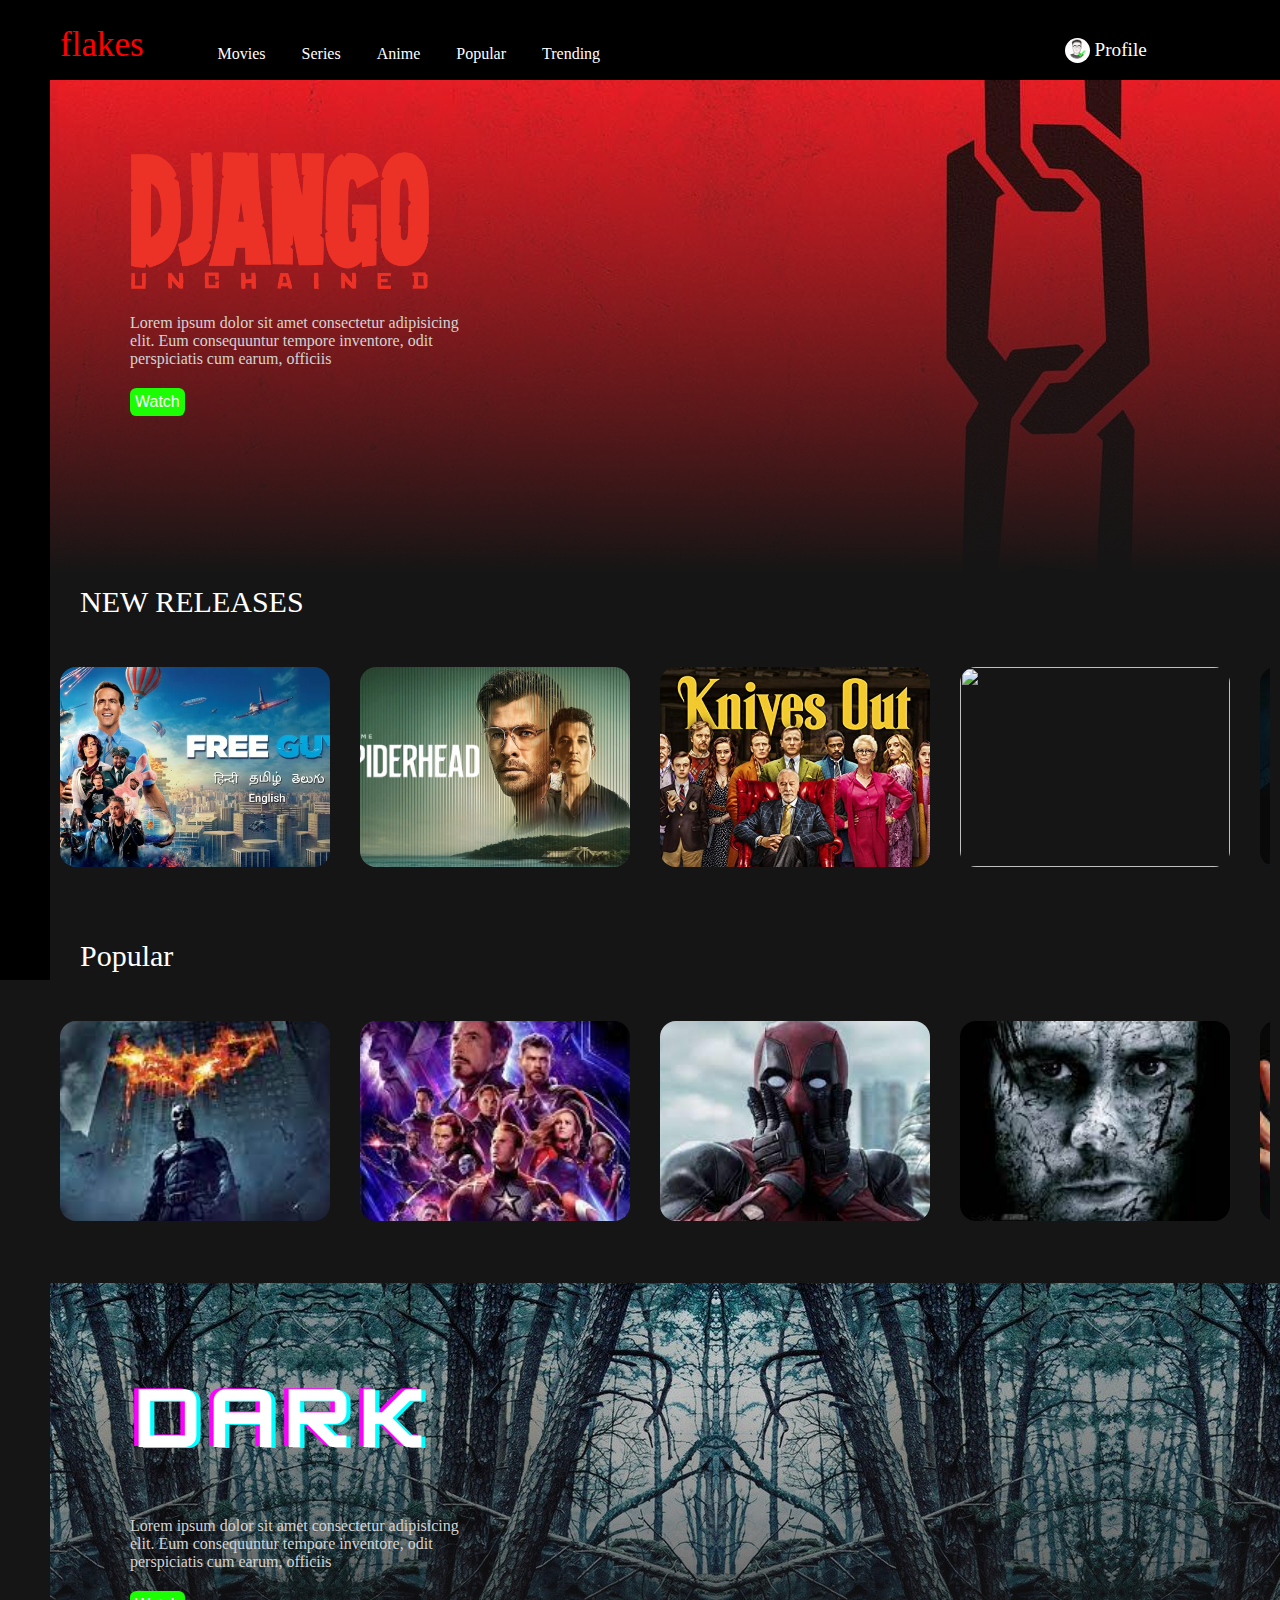
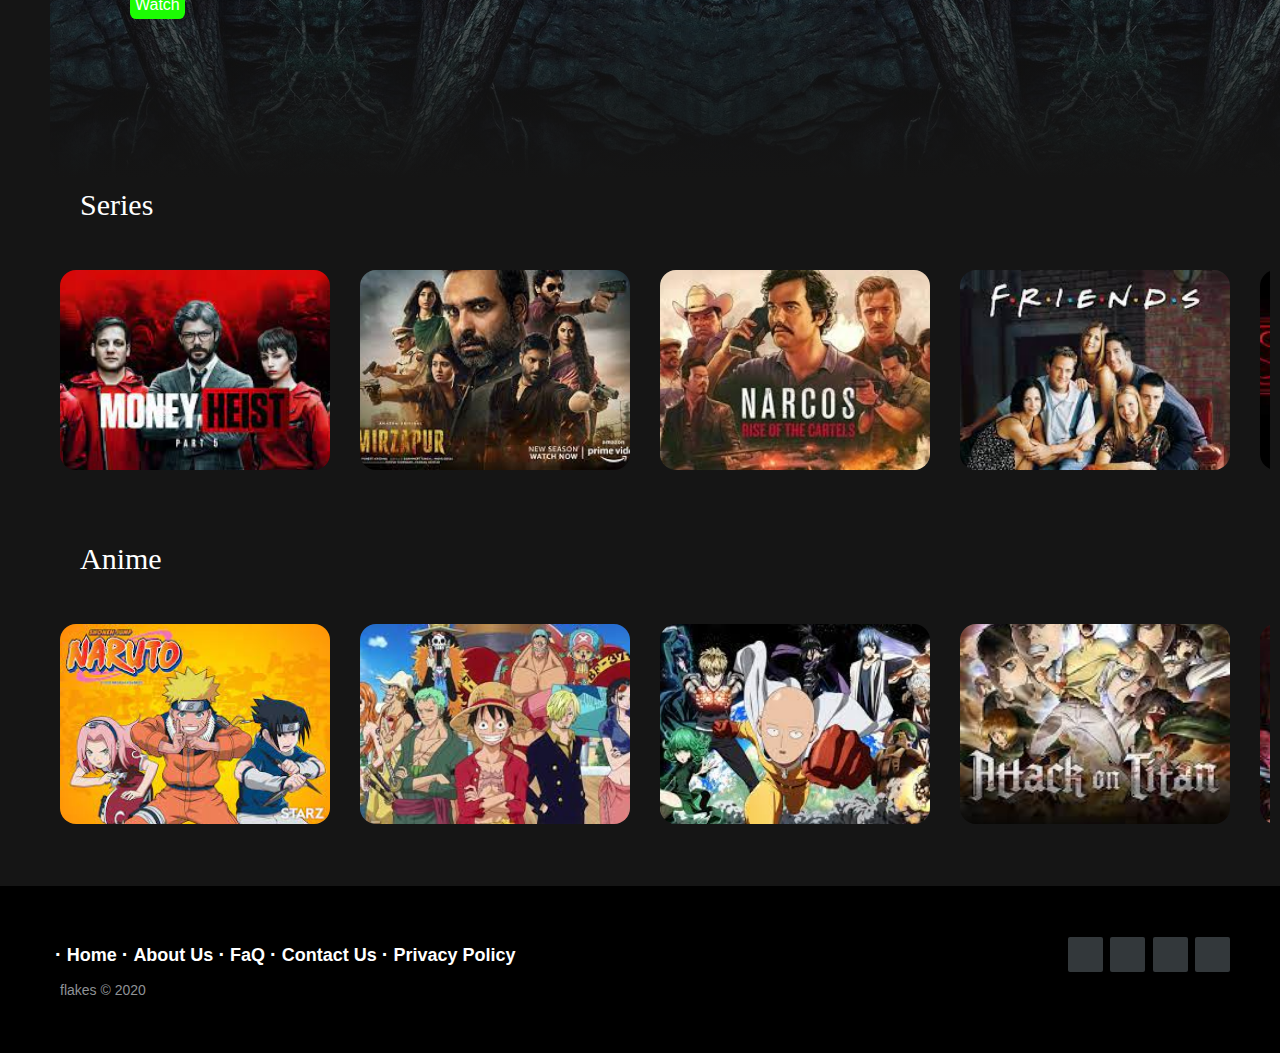
==== index.html @ b0964ab5 "Rename Movie-catlog.htm to index.html" ====
<!DOCTYPE html>
<html lang="en">
<head>
    <meta charset="UTF-8">
    <meta http-equiv="X-UA-Compatible" content="IE=edge">
    <meta name="viewport" content="width=device-width, initial-scale=1.0">
    <title>Flakes</title>
    <link href="M-styles.css" rel="stylesheet">

    <script src="https://kit.fontawesome.com/5d07920289.js" crossorigin="anonymous"></script>


   

</head>
<body>
   

        <div class="navbar">
            
            
            <div class="nav-container-1">
                <span>flakes</span>
            </div>

            
            <div class="nav-container-2">
                <div>
                <ul class="menu-items">
                    <li>Movies</li>
                    <li>Series</li>
                    <li>Anime</li>    
                    <li>Popular</li>
                    <li>Trending</li>
                </ul>
                </div>
                
                
            </div>


            <div class="nav-container-3">
                <img src="download.png" class="Profile-picture">
                <div class="Profile-text">Profile</div>
                <div><i class="fa-solid fa-caret-down"></i></div>
            </div>
                
                
        </div>



        <div class="sidebar">
            <i class="sidebar-icons fa-solid fa-house-user"></i>
            <i class="sidebar-icons fa-solid fa-users"></i>
            <i class="sidebar-icons fa-solid fa-magnifying-glass"></i>
            <i class="sidebar-icons fa-solid fa-tv"></i>
            <i class="sidebar-icons fa-solid fa-bookmark"></i>
            <i class="sidebar-icons fa-solid fa-cart-shopping"></i>
            <i class="sidebar-icons fa-solid fa-hourglass"></i>
        </div>

        <div class="container">
            <div class="content-container">
                <div class="featured-content" style="background: linear-gradient(to bottom , rgba(0,0,0,0), #151515), url('f-1.jpg') ;">
                    <div class="featured-title"><img src="f-t-1.png">
                        <div class="featured-desc">Lorem ipsum dolor sit amet consectetur adipisicing elit. Eum consequuntur tempore inventore, odit perspiciatis cum earum, officiis
                            <div class="watch-button"><button>Watch</button></div>
                        </div>
                    </div>
                </div>



                    <div class="movie-list-container">
                        <h1 class="movie-list-title">NEW RELEASES</h1>
                        <div class="movie-list-wrapper">
                            <div class="movie-list">
                                <div class="movie-list-item">
                                    <img class="movie-list-item-img" src="NewR-1.jpg">
                                    <span class="movie-list-item-title">Free guy</span>
                                    <p class="movie-list-item-desc">Lorem ipsum dolor sit amet consectetur adipisicing elit. Non at repudiandae consequuntur molestiae dol</p>
                                    <button class="movie-list-item-button">Watch</button>
                                </div>
                               
                                <div class="movie-list-item">
                                    <img class="movie-list-item-img" src="NewR-5.jpg">
                                    <span class="movie-list-item-title">Scream</span>
                                    <p class="movie-list-item-desc">Lorem ipsum dolor sit amet consectetur adipisicing elit. Non at repudiandae consequuntur molestiae dol</p>
                                    <button class="movie-list-item-button">Watch</button>
                                </div>
                                

                                <div class="movie-list-item">
                                    <img class="movie-list-item-img" src="NewR-3.jpg">
                                    <span class="movie-list-item-title">Knives out</span>
                                    <p class="movie-list-item-desc">Lorem ipsum dolor sit amet consectetur adipisicing elit. Non at repudiandae consequuntur molestiae dol</p>
                                    <button class="movie-list-item-button">Watch</button>
                                </div>

                                <div class="movie-list-item">
                                    <img class="movie-list-item-img" src="NewR-4.jpg">
                                    <span class="movie-list-item-title">The lost City</span>
                                    <p class="movie-list-item-desc">Lorem ipsum dolor sit amet consectetur adipisicing elit. Non at repudiandae consequuntur molestiae dol</p>
                                    <button class="movie-list-item-button">Watch</button>
                                </div>

                                <div class="movie-list-item">
                                    <img class="movie-list-item-img" src="NewR-2.jpg">
                                    <span class="movie-list-item-title">Spiderhead</span>
                                    <p class="movie-list-item-desc">Lorem ipsum dolor sit amet consectetur adipisicing elit. Non at repudiandae consequuntur molestiae dol</p>
                                    <button class="movie-list-item-button">Watch</button>
                                </div>

                                <div class="movie-list-item">
                                    <img class="movie-list-item-img" src="1.jpeg">
                                    <span class="movie-list-item-title">her</span>
                                    <p class="movie-list-item-desc">Lorem ipsum dolor sit amet consectetur adipisicing elit. Non at repudiandae consequuntur molestiae dol</p>
                                    <button class="movie-list-item-button">Watch</button>
                                </div>

                                <div class="movie-list-item">
                                    <img class="movie-list-item-img" src="1.jpeg">
                                    <span class="movie-list-item-title">her</span>
                                    <p class="movie-list-item-desc">Lorem ipsum dolor sit amet consectetur adipisicing elit. Non at repudiandae consequuntur molestiae dol</p>
                                    <button class="movie-list-item-button">Watch</button>
                                </div>
                            </div> <i class="fa-solid fa-angles-right arrow"></i>
                        </div>
                    </div>

                    





                    <div class="movie-list-container">
                        <h1 class="movie-list-title">Popular</h1>
                        <div class="movie-list-wrapper">
                            <div class="movie-list">
                                <div class="movie-list-item">
                                    <img class="movie-list-item-img" src="P-1.jpg">
                                    <span class="movie-list-item-title">The Dark knight</span>
                                    <p class="movie-list-item-desc">Lorem ipsum dolor sit amet consectetur adipisicing elit. Non at repudiandae consequuntur molestiae dol</p>
                                    <button class="movie-list-item-button">Watch</button>
                                </div>

                                <div class="movie-list-item">
                                    <img class="movie-list-item-img" src="P-2.jpg">
                                    <span class="movie-list-item-title">Avengers: Endgame </span>
                                    <p class="movie-list-item-desc">Lorem ipsum dolor sit amet consectetur adipisicing elit. Non at repudiandae consequuntur molestiae dol</p>
                                    <button class="movie-list-item-button">Watch</button>
                                </div>

                                <div class="movie-list-item">
                                    <img class="movie-list-item-img" src="P-3.jpg">
                                    <span class="movie-list-item-title">Deadpool</span>
                                    <p class="movie-list-item-desc">Lorem ipsum dolor sit amet consectetur adipisicing elit. Non at repudiandae consequuntur molestiae dol</p>
                                    <button class="movie-list-item-button">Watch</button>
                                </div>

                                <div class="movie-list-item">
                                    <img class="movie-list-item-img" src="P-4.jpg">
                                    <span class="movie-list-item-title">The Number 23</span>
                                    <p class="movie-list-item-desc">Lorem ipsum dolor sit amet consectetur adipisicing elit. Non at repudiandae consequuntur molestiae dol</p>
                                    <button class="movie-list-item-button">Watch</button>
                                </div>

                                <div class="movie-list-item">
                                    <img class="movie-list-item-img" src="P-5.jpg">
                                    <span class="movie-list-item-title">The mask</span>
                                    <p class="movie-list-item-desc">Lorem ipsum dolor sit amet consectetur adipisicing elit. Non at repudiandae consequuntur molestiae dol</p>
                                    <button class="movie-list-item-button">Watch</button>
                                </div>

                                <div class="movie-list-item">
                                    <img class="movie-list-item-img" src="1.jpeg">
                                    <span class="movie-list-item-title">her</span>
                                    <p class="movie-list-item-desc">Lorem ipsum dolor sit amet consectetur adipisicing elit. Non at repudiandae consequuntur molestiae dol</p>
                                    <button class="movie-list-item-button">Watch</button>
                                </div>

                                <div class="movie-list-item">
                                    <img class="movie-list-item-img" src="1.jpeg">
                                    <span class="movie-list-item-title">her</span>
                                    <p class="movie-list-item-desc">Lorem ipsum dolor sit amet consectetur adipisicing elit. Non at repudiandae consequuntur molestiae dol</p>
                                    <button class="movie-list-item-button">Watch</button>
                                </div>
                            </div><i class="fa-solid fa-angles-right arrow"></i>
                        </div>
                    </div>


                    <div class="featured-content" style="background: linear-gradient(to bottom , rgba(0,0,0,0), #151515), url('f-2.jpg') ;">
                        <div class="featured-title"><img src="f-t-2.png">
                            <div class="featured-desc">Lorem ipsum dolor sit amet consectetur adipisicing elit. Eum consequuntur tempore inventore, odit perspiciatis cum earum, officiis
                                <div class="watch-button"><button>Watch</button></div>
                            </div>
                        </div>
                    </div>


                    <div class="movie-list-container">
                        <h1 class="movie-list-title">Series</h1>
                        <div class="movie-list-wrapper">
                            <div class="movie-list">
                                <div class="movie-list-item">
                                    <img class="movie-list-item-img" src="S-1.jpg">
                                    <span class="movie-list-item-title">Money Heist</span>
                                    <p class="movie-list-item-desc">Lorem ipsum dolor sit amet consectetur adipisicing elit. Non at repudiandae consequuntur molestiae dol</p>
                                    <button class="movie-list-item-button">Watch</button>
                                </div>

                                <div class="movie-list-item">
                                    <img class="movie-list-item-img" src="S-2.jpg">
                                    <span class="movie-list-item-title">Mirzapur</span>
                                    <p class="movie-list-item-desc">Lorem ipsum dolor sit amet consectetur adipisicing elit. Non at repudiandae consequuntur molestiae dol</p>
                                    <button class="movie-list-item-button">Watch</button>
                                </div>

                                <div class="movie-list-item">
                                    <img class="movie-list-item-img" src="S-3.jpg">
                                    <span class="movie-list-item-title">Narcos</span>
                                    <p class="movie-list-item-desc">Lorem ipsum dolor sit amet consectetur adipisicing elit. Non at repudiandae consequuntur molestiae dol</p>
                                    <button class="movie-list-item-button">Watch</button>
                                </div>

                                <div class="movie-list-item">
                                    <img class="movie-list-item-img" src="S-4.jpg">
                                    <span class="movie-list-item-title">Friends</span>
                                    <p class="movie-list-item-desc">Lorem ipsum dolor sit amet consectetur adipisicing elit. Non at repudiandae consequuntur molestiae dol</p>
                                    <button class="movie-list-item-button">Watch</button>
                                </div>

                                <div class="movie-list-item">
                                    <img class="movie-list-item-img" src="S-5.jpg">
                                    <span class="movie-list-item-title">Stranger Things</span>
                                    <p class="movie-list-item-desc">Lorem ipsum dolor sit amet consectetur adipisicing elit. Non at repudiandae consequuntur molestiae dol</p>
                                    <button class="movie-list-item-button">Watch</button>
                                </div>

                                <div class="movie-list-item">
                                    <img class="movie-list-item-img" src="1.jpeg">
                                    <span class="movie-list-item-title">her</span>
                                    <p class="movie-list-item-desc">Lorem ipsum dolor sit amet consectetur adipisicing elit. Non at repudiandae consequuntur molestiae dol</p>
                                    <button class="movie-list-item-button">Watch</button>
                                </div>

                                <div class="movie-list-item">
                                    <img class="movie-list-item-img" src="1.jpeg">
                                    <span class="movie-list-item-title">her</span>
                                    <p class="movie-list-item-desc">Lorem ipsum dolor sit amet consectetur adipisicing elit. Non at repudiandae consequuntur molestiae dol</p>
                                    <button class="movie-list-item-button">Watch</button>
                                </div>
                            </div><i class="fa-solid fa-angles-right arrow"></i>
                        </div>
                    </div>


                    <div class="movie-list-container">
                        <h1 class="movie-list-title">Anime</h1>
                        <div class="movie-list-wrapper">
                            <div class="movie-list">
                                <div class="movie-list-item">
                                    <img class="movie-list-item-img" src="anime-1.jpg">
                                    <span class="movie-list-item-title">Naruto</span>
                                    <p class="movie-list-item-desc">Lorem ipsum dolor sit amet consectetur adipisicing elit. Non at repudiandae consequuntur molestiae dol</p>
                                    <button class="movie-list-item-button">Watch</button>
                                </div>

                                <div class="movie-list-item">
                                    <img class="movie-list-item-img" src="anime-2.jpg">
                                    <span class="movie-list-item-title">One Piece</span>
                                    <p class="movie-list-item-desc">Lorem ipsum dolor sit amet consectetur adipisicing elit. Non at repudiandae consequuntur molestiae dol</p>
                                    <button class="movie-list-item-button">Watch</button>
                                </div>

                                <div class="movie-list-item">
                                    <img class="movie-list-item-img" src="anime-3.jpg">
                                    <span class="movie-list-item-title">One Punch Man</span>
                                    <p class="movie-list-item-desc">Lorem ipsum dolor sit amet consectetur adipisicing elit. Non at repudiandae consequuntur molestiae dol</p>
                                    <button class="movie-list-item-button">Watch</button>
                                </div>

                                <div class="movie-list-item">
                                    <img class="movie-list-item-img" src="anime-4.jpg">
                                    <span class="movie-list-item-title">Attack on Titan</span>
                                    <p class="movie-list-item-desc">Lorem ipsum dolor sit amet consectetur adipisicing elit. Non at repudiandae consequuntur molestiae dol</p>
                                    <button class="movie-list-item-button">Watch</button>
                                </div>

                                <div class="movie-list-item">
                                    <img class="movie-list-item-img" src="anime-5.jpg">
                                    <span class="movie-list-item-title">Jujutsu Kaisen</span>
                                    <p class="movie-list-item-desc">Lorem ipsum dolor sit amet consectetur adipisicing elit. Non at repudiandae consequuntur molestiae dol</p>
                                    <button class="movie-list-item-button">Watch</button>
                                </div>

                                <div class="movie-list-item">
                                    <img class="movie-list-item-img" src="anime-6.jpeg">
                                    <span class="movie-list-item-title">Death Note</span>
                                    <p class="movie-list-item-desc">Lorem ipsum dolor sit amet consectetur adipisicing elit. Non at repudiandae consequuntur molestiae dol</p>
                                    <button class="movie-list-item-button">Watch</button>
                                </div>

                                <div class="movie-list-item">
                                    <img class="movie-list-item-img" src="1.jpeg">
                                    <span class="movie-list-item-title">her</span>
                                    <p class="movie-list-item-desc">Lorem ipsum dolor sit amet consectetur adipisicing elit. Non at repudiandae consequuntur molestiae dol</p>
                                    <button class="movie-list-item-button">Watch</button>
                                </div>
                            </div><i class="fa-solid fa-angles-right arrow"></i>
                        </div>
                    </div>


                 







            </div>
        </div>



		<footer class="footer-distributed">

			<div class="footer-right">

				<a href="#"><i class="fa fa-facebook"></i></a>
				<a href="#"><i class="fa fa-twitter"></i></a>
				<a href="#"><i class="fa fa-linkedin"></i></a>
				<a href="#"><i class="fa fa-github"></i></a>

			</div>

			<div class="footer-left">

				<p class="footer-links">
					

					<a href="#">Home</a>

					<a href="#">About Us</a>

					<a href="#">FaQ</a>

					<a href="#">Contact Us</a>

					<a href="#">Privacy Policy</a>
				</p>

				<p>flakes &copy; 2020</p>
			</div>

		</footer>


    

  
<script src="movie-side-scroll.js"></script>
</body>
</html>
---- M-styles.css ----
*{
    margin: 0px;
}

body {
    overflow-x: hidden; /* Hide scrollbars */
  } 

.navbar{
    height: 50px;
    background-color: black;
    display: flex;
    padding: 15px;
    
}

.nav-container-1{
    flex: 1;
    padding: 10px;
    font-family: cursive;
    font-size: 35px;
    color: red;
    margin-left: 35px;
}

.nav-container-2{
    flex:8;
    display: flex;
    /* background-color: #1cfc03; */
    
}



.menu-items{
    font-family: cursive;
    font-size: medium;
    color: white;
    display: flex;
}

.menu-items li{
    font-size: 16px;
    margin-right: 20px;
    padding: 8px;
    margin-top: 22px;
    list-style: none;
    

}

.menu-items li a{
    color: white;
    text-decoration: none;
}

.menu-items li:hover{
    color: cyan;
    border-bottom: 2px solid cyan;
    font-size: 18px;
}

.nav-container-3{
    flex: 3;
    display: flex;
    align-items: center;
    margin-top: 20px;
    justify-content: center;
}

.Profile-picture{
    height: 25px;
    width: 25px;
    border-radius: 50%;
    object-fit: cover;
}

.Profile-text{
    font-size: larger;
    color: white;
    font-family: cursive;
    margin-left: 5px;
}

.fa-solid, .fas {
    font-family: "Font Awesome 6 Free";
    font-weight: 900;
    color: white;
    margin: 10px;
}



.sidebar{ 
   background-color: black; 
   height: 100vh;
   width: 50px;
   top: 0px;
   left: 0px;
   position: fixed;
   display: flex;
   flex-direction: column;
   padding-top: 80px;
}

.sidebar-icons{
    font-size: 20px;
    margin-bottom: 35px;
    margin-left: 15px;
}

.container{
    background-color: #151515; 
    min-height: calc(100vh - 50vh);
 
    
}

.content-container{
    margin-left: 50px;
    
}

.featured-content{
    height: 55vh;
    
}

.featured-title img{
    width: 300px;
    height: 150px;
    padding-top: 60px;
    padding-left: 80px;
}

.featured-desc{
    color: lightgray;
    width: 350px;
    margin-top: 20px ;
    margin-left: 80px;
    
}

.watch-button button{
  margin-top: 20px;
  cursor: pointer;
  background-color: #1cfc03;
  color: white;
  font-weight: 400;
  font-size: medium;
  border-radius: 0.4rem;
  padding: 5px;
  opacity: 1;
  outline: none;
  border: none;
}

.movie-list-container{
    padding: 10px;
}
.movie-list-title{
    color: white;
    font-family: cursive;
    font-weight: 100;
    font-size: 30px;
    margin-left: 20px;
   
}
.movie-list{
    display: flex;
    align-items: center;
    height: 300px;
    transition: all 1s ease-in-out;
}

.movie-list-item{
    padding-right: 30px;
    position: relative;
}

.movie-list-item-img{
    width: 270px;
    height: 200px;
    object-fit: cover;
    transition: all 1s ease-in-out;
    border-radius: 1rem;
}

.movie-list-item:hover .movie-list-item-img{
    transform: scale(1.2);
    margin: 0px 30px;
    opacity: 0.5;
}

.movie-list-item-title{
    font-size: 30px;
    background-color: #333;
    padding: 0px 10px;
    font-weight: bold;
    position: absolute;
    top: 10%;
    left: 50px;
    opacity: 0;
    transition: all ease-in-out 1s;
    color: aliceblue;
}

.movie-list-item-desc{
    font-size: 14px;
    background-color: #333;
    padding: 10px;
    position: absolute;
    top: 30%;
    left: 50px;
    width: 200px;
    opacity: 0;
    transition: all ease-in-out 1s;
    color: aliceblue;
}

.movie-list-item-button{
    padding: 10px;
    background-color: #1cfc03;
    color: white;
    border-radius: 10px;
    outline: none;
    border: none;
    cursor: pointer;
    position: absolute;
    bottom: 10px;
    left: 50px;
    opacity: 0;
    transition: all ease-in-out 1s;
}

.movie-list-item:hover .movie-list-item-button,
.movie-list-item:hover .movie-list-item-desc,
.movie-list-item:hover .movie-list-item-title{
    opacity: 1;
}

.movie-list-wrapper{
    position: relative;
    overflow-x: hidden;
   
}

.arrow{
    font-size: 120px;
    color: lightgray;
    position: absolute;
    top: 75px;
    right: 0;
    opacity: 0.7;
    

}





/* footer */



@import url(https://fonts.googleapis.com/css?family=Roboto:400,500,300,700);
/* 
 {
  font-family: Roboto;
}  */

/* section {
  width: 100%;
  display: inline-block;
  background: #ccc;
  height: 60vh;
  text-align: center;
  font-size: 22px;
  font-weight: 700;
  text-decoration: underline;
} */

.footer-distributed {
  background-color: black;
  box-shadow: 0 1px 1px 0 rgba(0, 0, 0, 0.12);
  box-sizing: border-box;
  width: 100%;
  text-align: left;
  font: normal 16px sans-serif;
  padding: 45px 50px;
}

.footer-distributed .footer-left p {
  color: #8f9296;
  font-size: 14px;
  margin: 10px;
  
}
/* Footer links */

.footer-distributed p.footer-links {
  font-size: 18px;
  font-weight: bold;
  color: #ffffff;
  margin: 5px;
  padding: 0;
  transition: ease .25s;
}

.footer-distributed p.footer-links a {
  display: inline-block;
  line-height: 1.8;
  text-decoration: none;
  color: inherit;
  transition: ease .25s;
}

.footer-distributed .footer-links a:before {
  content: "·";
  font-size: 20px;
  left: 0;
  color: #fff;
  display: inline-block;
  padding-right: 5px;
}

.footer-distributed .footer-links .link-1:before {
  content: none;
}

.footer-distributed .footer-right {
  float: right;
  margin-top: 6px;
  max-width: 180px;
  
}




.footer-distributed .footer-right a {
  display: inline-block;
  width: 35px;
  height: 35px;
  background-color: #33383b;
  border-radius: 2px;
  font-size: 20px;
  color: #ffffff;
  text-align: center;
  line-height: 35px;
  margin-left: 3px;
  transition:all .25s;
}

.footer-distributed .footer-right a:hover{transform:scale(1.1); -webkit-transform:scale(1.1);}

.footer-distributed p.footer-links a:hover{text-decoration:underline;}

/* Media Queries */

@media (max-width: 600px) {
  .footer-distributed .footer-left, .footer-distributed .footer-right {
    text-align: center;
  }
  .footer-distributed .footer-right {
    float: none;
    margin: 0 auto 20px;
  }
  .footer-distributed .footer-left p.footer-links {
    line-height: 1.8;
  }
}


/* footer end */
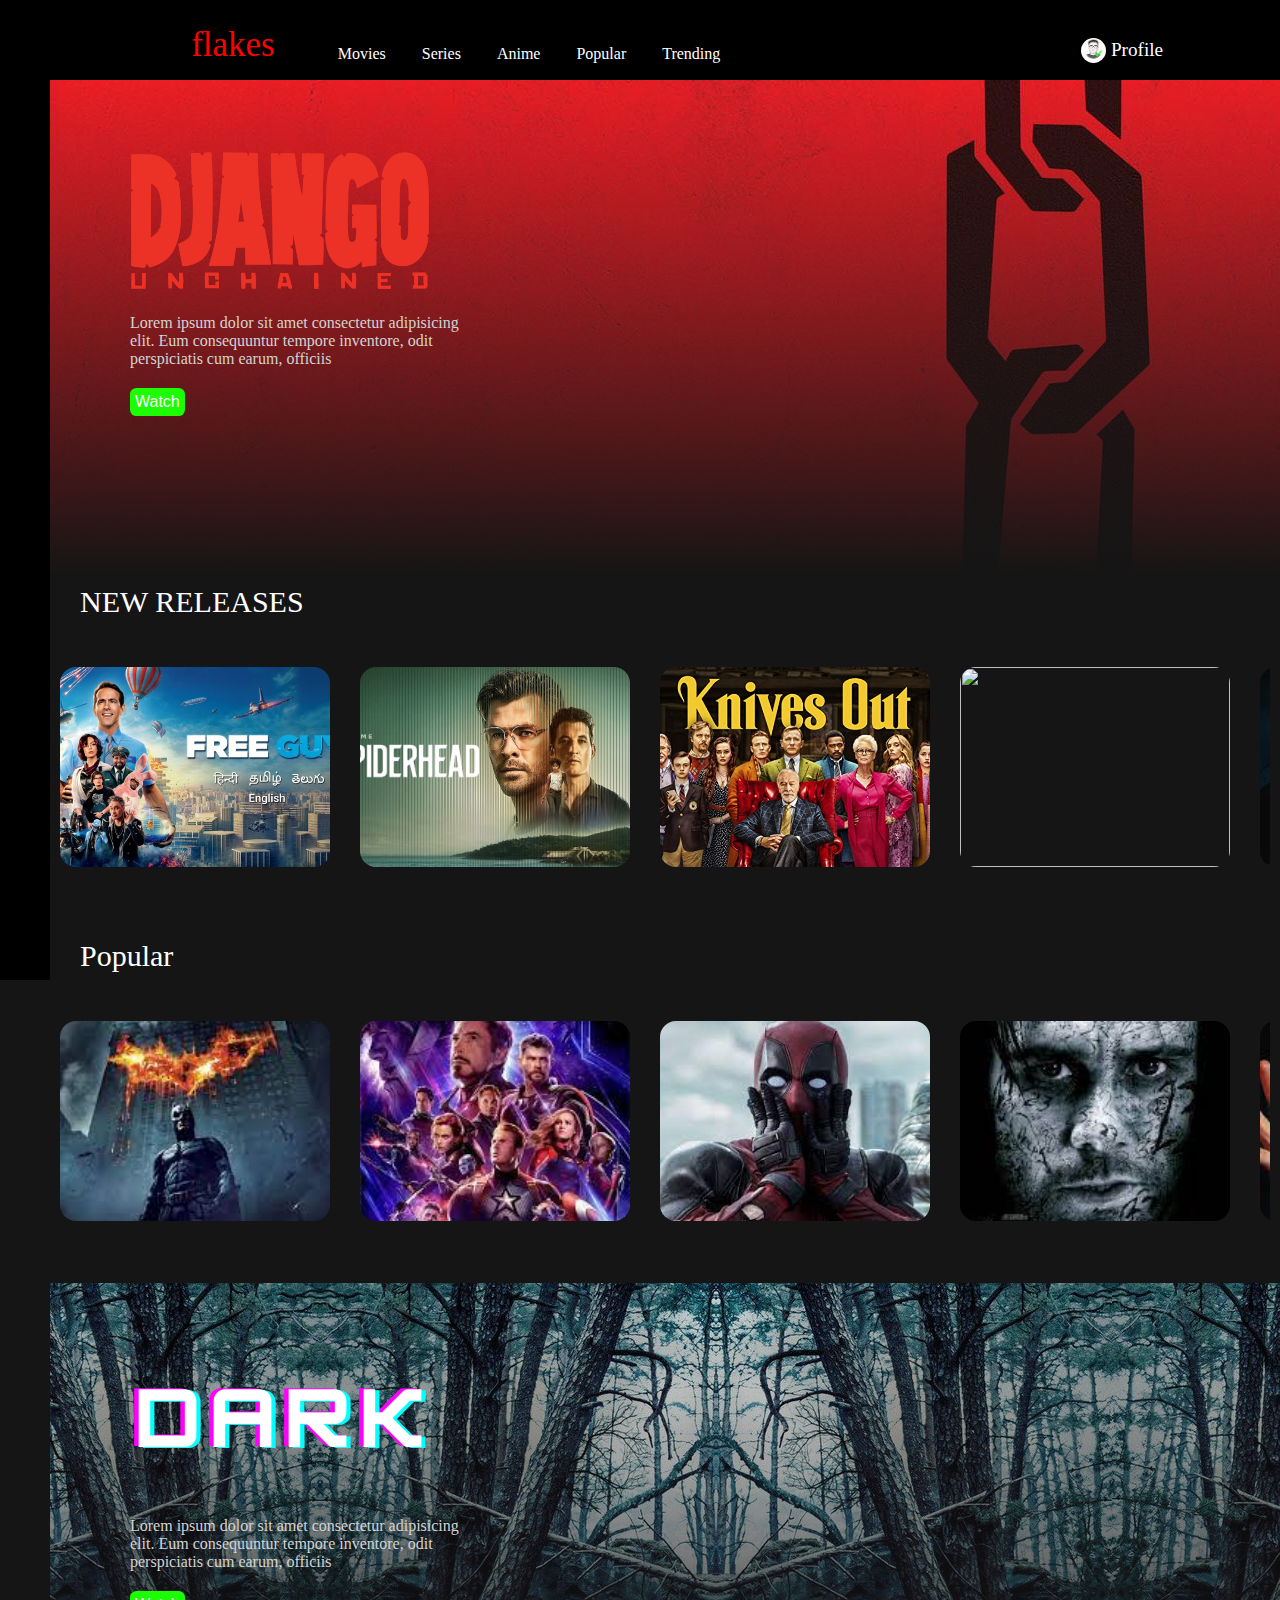
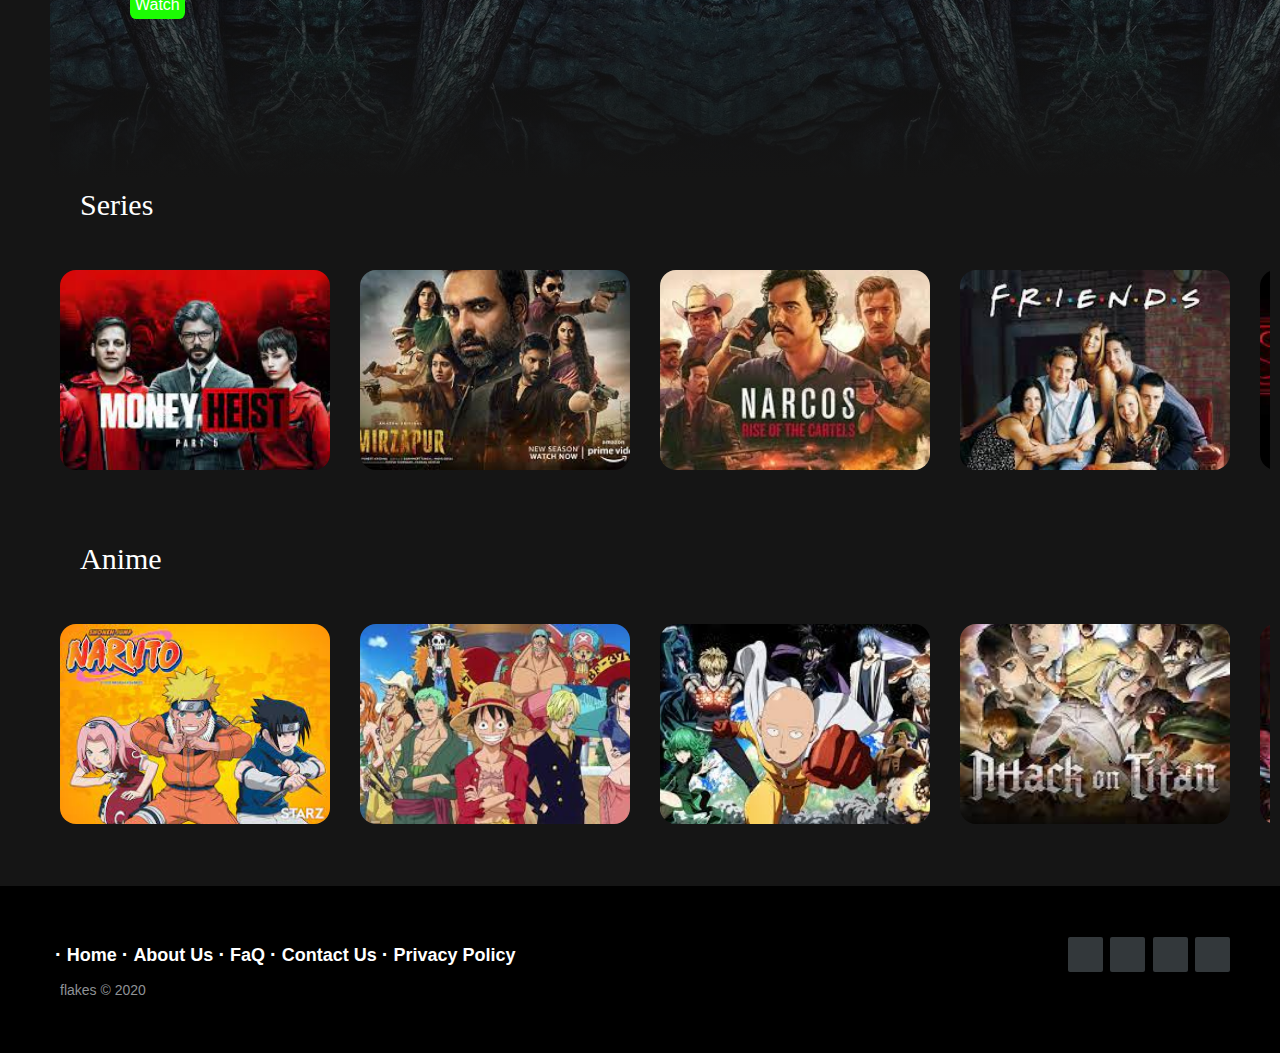
==== commit 9cc6e20e: "Update index.html" ====
--- a/index.html
+++ b/index.html
@@ -17,7 +17,7 @@
    
 
         <div class="navbar">
-            
+            HELLO SANSKAR
             
             <div class="nav-container-1">
                 <span>flakes</span>
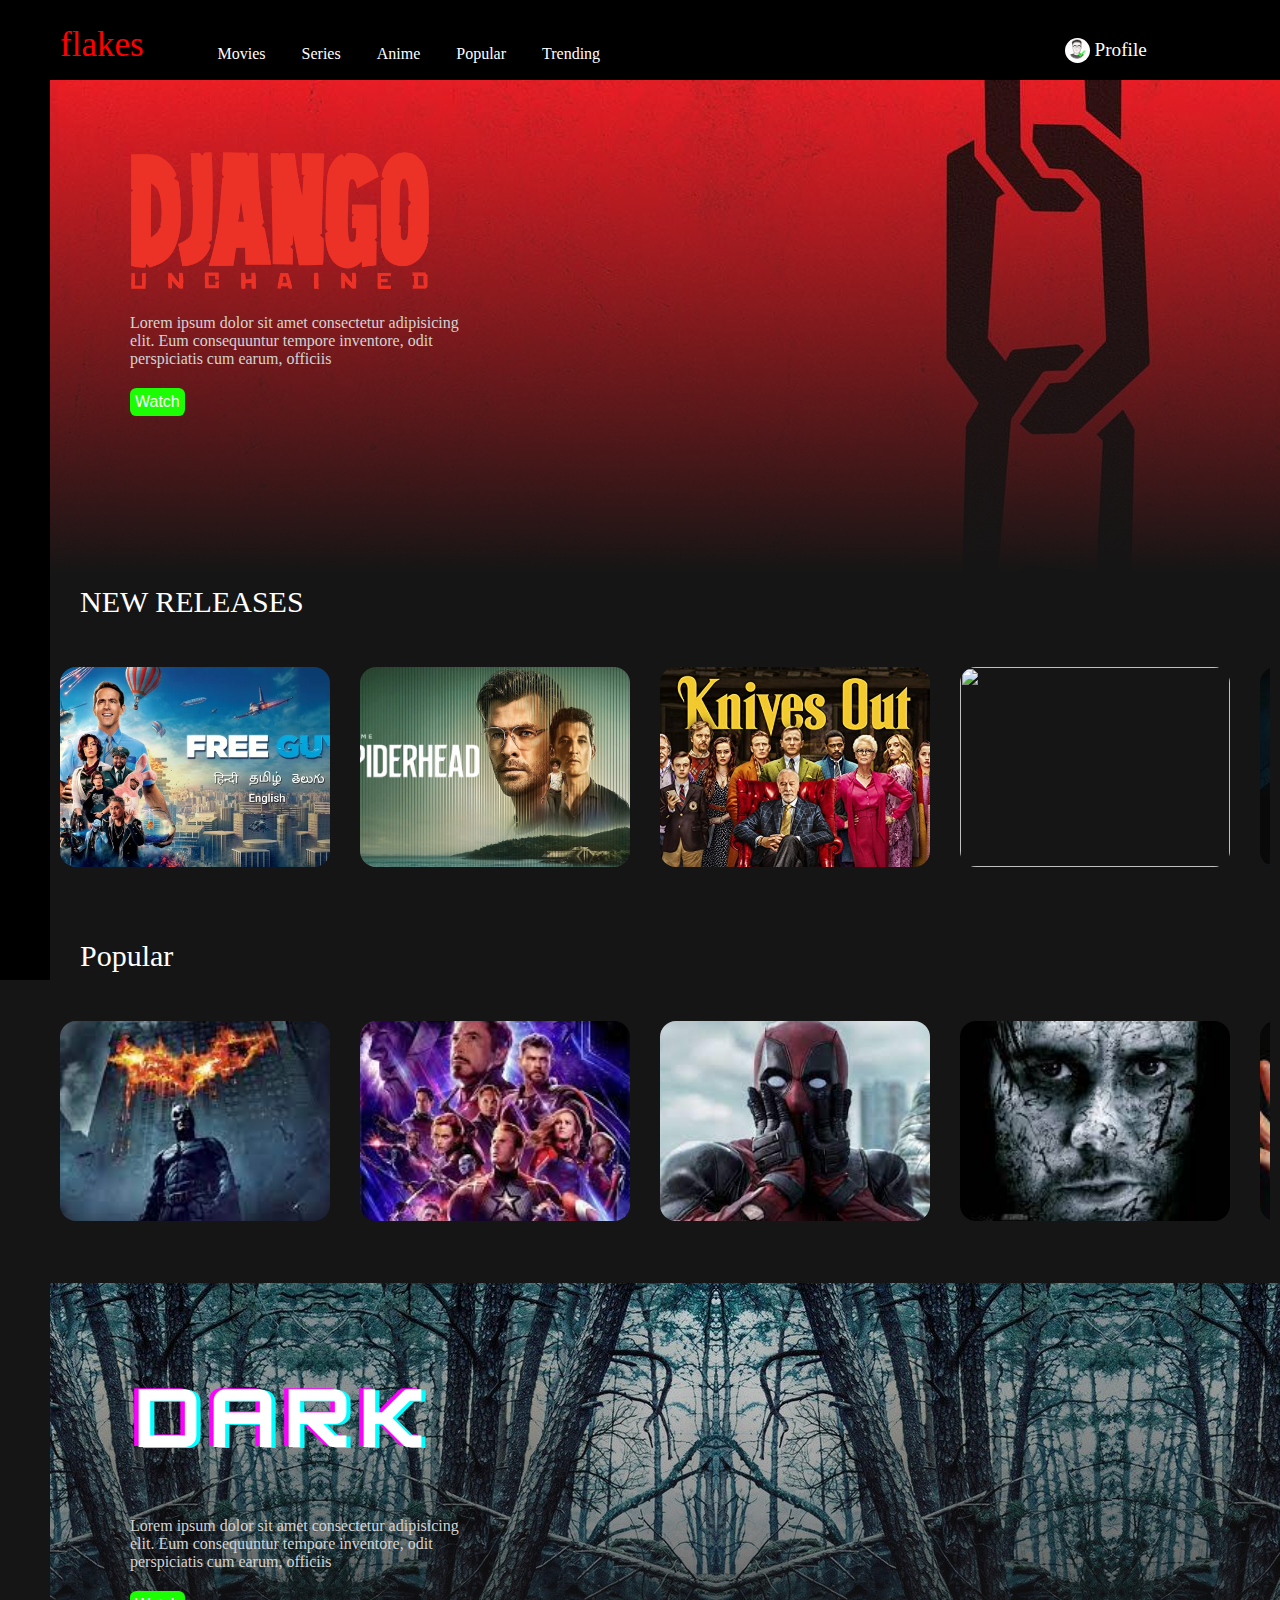
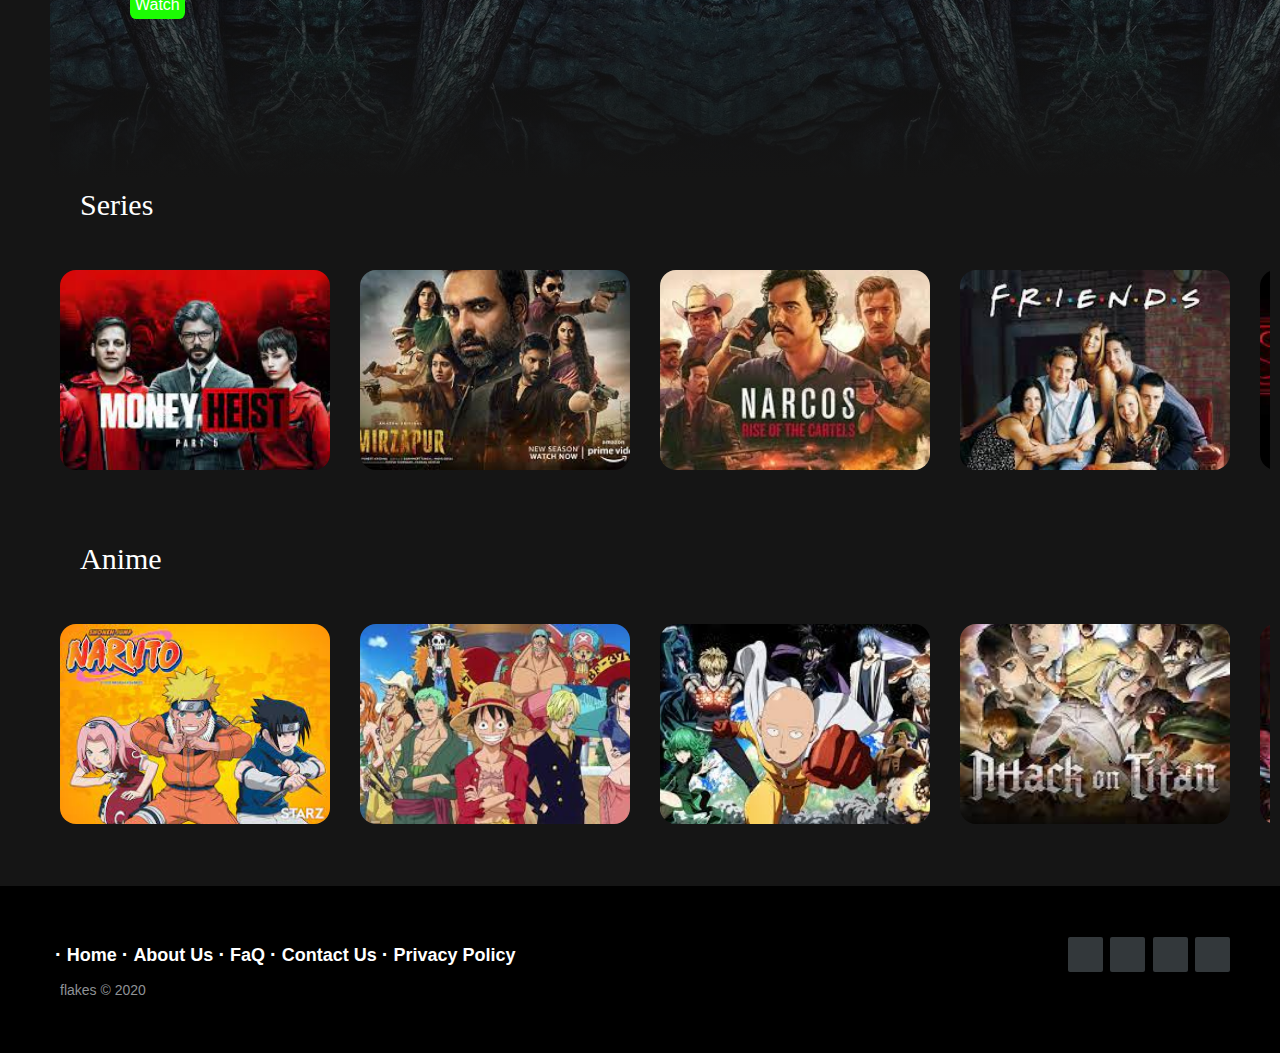
==== commit 2d4cbc90: "Update index.html" ====
--- a/index.html
+++ b/index.html
@@ -17,7 +17,7 @@
    
 
         <div class="navbar">
-            HELLO SANSKAR
+
             
             <div class="nav-container-1">
                 <span>flakes</span>
